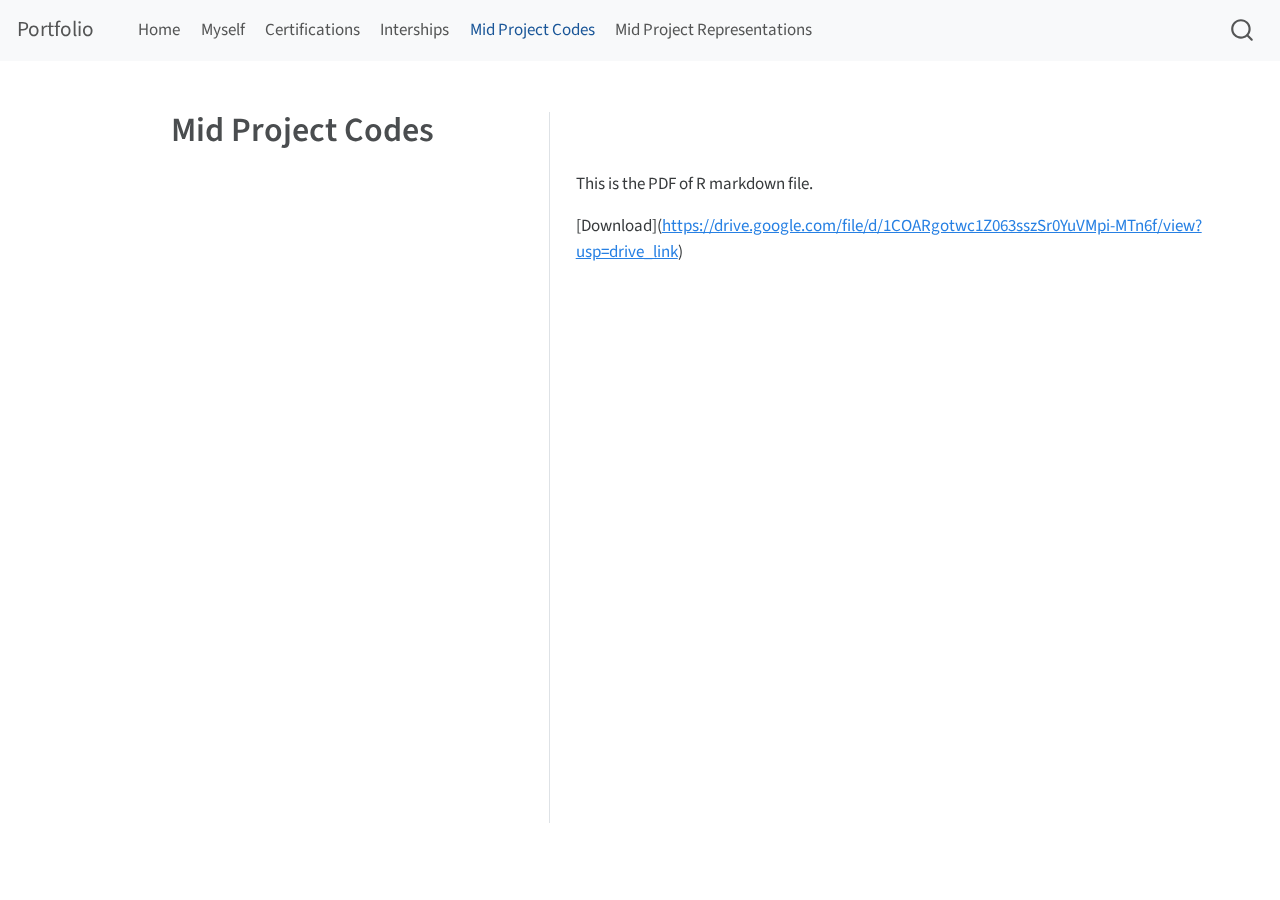
==== docs/Mid Project Codes.html @ 0e0ae460 "commit" ====
<!DOCTYPE html>
<html xmlns="http://www.w3.org/1999/xhtml" lang="en" xml:lang="en"><head>

<meta charset="utf-8">
<meta name="generator" content="quarto-1.3.450">

<meta name="viewport" content="width=device-width, initial-scale=1.0, user-scalable=yes">


<title>Portfolio - Mid Project Codes</title>
<style>
code{white-space: pre-wrap;}
span.smallcaps{font-variant: small-caps;}
div.columns{display: flex; gap: min(4vw, 1.5em);}
div.column{flex: auto; overflow-x: auto;}
div.hanging-indent{margin-left: 1.5em; text-indent: -1.5em;}
ul.task-list{list-style: none;}
ul.task-list li input[type="checkbox"] {
  width: 0.8em;
  margin: 0 0.8em 0.2em -1em; /* quarto-specific, see https://github.com/quarto-dev/quarto-cli/issues/4556 */ 
  vertical-align: middle;
}
</style>


<script src="site_libs/quarto-nav/quarto-nav.js"></script>
<script src="site_libs/quarto-nav/headroom.min.js"></script>
<script src="site_libs/clipboard/clipboard.min.js"></script>
<script src="site_libs/quarto-search/autocomplete.umd.js"></script>
<script src="site_libs/quarto-search/fuse.min.js"></script>
<script src="site_libs/quarto-search/quarto-search.js"></script>
<meta name="quarto:offset" content="./">
<script src="site_libs/quarto-html/quarto.js"></script>
<script src="site_libs/quarto-html/popper.min.js"></script>
<script src="site_libs/quarto-html/tippy.umd.min.js"></script>
<link href="site_libs/quarto-html/tippy.css" rel="stylesheet">
<link href="site_libs/quarto-html/quarto-syntax-highlighting.css" rel="stylesheet" id="quarto-text-highlighting-styles">
<script src="site_libs/bootstrap/bootstrap.min.js"></script>
<link href="site_libs/bootstrap/bootstrap-icons.css" rel="stylesheet">
<link href="site_libs/bootstrap/bootstrap.min.css" rel="stylesheet" id="quarto-bootstrap" data-mode="light">
<script id="quarto-search-options" type="application/json">{
  "location": "navbar",
  "copy-button": false,
  "collapse-after": 3,
  "panel-placement": "end",
  "type": "overlay",
  "limit": 20,
  "language": {
    "search-no-results-text": "No results",
    "search-matching-documents-text": "matching documents",
    "search-copy-link-title": "Copy link to search",
    "search-hide-matches-text": "Hide additional matches",
    "search-more-match-text": "more match in this document",
    "search-more-matches-text": "more matches in this document",
    "search-clear-button-title": "Clear",
    "search-detached-cancel-button-title": "Cancel",
    "search-submit-button-title": "Submit",
    "search-label": "Search"
  }
}</script>


<link rel="stylesheet" href="styles.css">
</head>

<body class="nav-fixed">

<div id="quarto-search-results"></div>
  <header id="quarto-header" class="headroom fixed-top">
    <nav class="navbar navbar-expand-lg navbar-dark ">
      <div class="navbar-container container-fluid">
      <div class="navbar-brand-container">
    <a class="navbar-brand" href="./index.html">
    <span class="navbar-title">Portfolio</span>
    </a>
  </div>
            <div id="quarto-search" class="" title="Search"></div>
          <button class="navbar-toggler" type="button" data-bs-toggle="collapse" data-bs-target="#navbarCollapse" aria-controls="navbarCollapse" aria-expanded="false" aria-label="Toggle navigation" onclick="if (window.quartoToggleHeadroom) { window.quartoToggleHeadroom(); }">
  <span class="navbar-toggler-icon"></span>
</button>
          <div class="collapse navbar-collapse" id="navbarCollapse">
            <ul class="navbar-nav navbar-nav-scroll me-auto">
  <li class="nav-item">
    <a class="nav-link" href="./index.html" rel="" target="">
 <span class="menu-text">Home</span></a>
  </li>  
  <li class="nav-item">
    <a class="nav-link" href="./Myself.html" rel="" target="">
 <span class="menu-text">Myself</span></a>
  </li>  
  <li class="nav-item">
    <a class="nav-link" href="./Certifications.html" rel="" target="">
 <span class="menu-text">Certifications</span></a>
  </li>  
  <li class="nav-item">
    <a class="nav-link" href="./Internships.html" rel="" target="">
 <span class="menu-text">Interships</span></a>
  </li>  
  <li class="nav-item">
    <a class="nav-link active" href="./Mid Project Codes.html" rel="" target="" aria-current="page">
 <span class="menu-text">Mid Project Codes</span></a>
  </li>  
  <li class="nav-item">
    <a class="nav-link" href="./Mid Project Representations.html" rel="" target="">
 <span class="menu-text">Mid Project Representations</span></a>
  </li>  
</ul>
            <div class="quarto-navbar-tools ms-auto">
</div>
          </div> <!-- /navcollapse -->
      </div> <!-- /container-fluid -->
    </nav>
</header>
<!-- content -->
<div id="quarto-content" class="quarto-container page-columns page-rows-contents page-layout-full page-navbar">
<!-- sidebar -->
<!-- margin-sidebar -->
    
<!-- main -->
<div class="quarto-about-trestles column-page">
  <div class="about-entity">
<header id="title-block-header" class="quarto-title-block default">
<div class="quarto-title">
<h1 class="title">Mid Project Codes</h1>
</div>
<div class="quarto-title-meta">
  </div>
</header>
  </div>
  <div class="about-contents"><main class="content column-page" id="quarto-document-content">
<section id="section" class="level2">
<h2 data-anchor-id="section"></h2>
<p>This is the PDF of R markdown file.</p>
<p>[Download](<a href="https://drive.google.com/file/d/1COARgotwc1Z063sszSr0YuVMpi-MTn6f/view?usp=drive_link" class="uri">https://drive.google.com/file/d/1COARgotwc1Z063sszSr0YuVMpi-MTn6f/view?usp=drive_link</a>)</p>


</section>
</main></div>
</div>
 <!-- /main -->
<script id="quarto-html-after-body" type="application/javascript">
window.document.addEventListener("DOMContentLoaded", function (event) {
  const toggleBodyColorMode = (bsSheetEl) => {
    const mode = bsSheetEl.getAttribute("data-mode");
    const bodyEl = window.document.querySelector("body");
    if (mode === "dark") {
      bodyEl.classList.add("quarto-dark");
      bodyEl.classList.remove("quarto-light");
    } else {
      bodyEl.classList.add("quarto-light");
      bodyEl.classList.remove("quarto-dark");
    }
  }
  const toggleBodyColorPrimary = () => {
    const bsSheetEl = window.document.querySelector("link#quarto-bootstrap");
    if (bsSheetEl) {
      toggleBodyColorMode(bsSheetEl);
    }
  }
  toggleBodyColorPrimary();  
  const isCodeAnnotation = (el) => {
    for (const clz of el.classList) {
      if (clz.startsWith('code-annotation-')) {                     
        return true;
      }
    }
    return false;
  }
  const clipboard = new window.ClipboardJS('.code-copy-button', {
    text: function(trigger) {
      const codeEl = trigger.previousElementSibling.cloneNode(true);
      for (const childEl of codeEl.children) {
        if (isCodeAnnotation(childEl)) {
          childEl.remove();
        }
      }
      return codeEl.innerText;
    }
  });
  clipboard.on('success', function(e) {
    // button target
    const button = e.trigger;
    // don't keep focus
    button.blur();
    // flash "checked"
    button.classList.add('code-copy-button-checked');
    var currentTitle = button.getAttribute("title");
    button.setAttribute("title", "Copied!");
    let tooltip;
    if (window.bootstrap) {
      button.setAttribute("data-bs-toggle", "tooltip");
      button.setAttribute("data-bs-placement", "left");
      button.setAttribute("data-bs-title", "Copied!");
      tooltip = new bootstrap.Tooltip(button, 
        { trigger: "manual", 
          customClass: "code-copy-button-tooltip",
          offset: [0, -8]});
      tooltip.show();    
    }
    setTimeout(function() {
      if (tooltip) {
        tooltip.hide();
        button.removeAttribute("data-bs-title");
        button.removeAttribute("data-bs-toggle");
        button.removeAttribute("data-bs-placement");
      }
      button.setAttribute("title", currentTitle);
      button.classList.remove('code-copy-button-checked');
    }, 1000);
    // clear code selection
    e.clearSelection();
  });
  function tippyHover(el, contentFn) {
    const config = {
      allowHTML: true,
      content: contentFn,
      maxWidth: 500,
      delay: 100,
      arrow: false,
      appendTo: function(el) {
          return el.parentElement;
      },
      interactive: true,
      interactiveBorder: 10,
      theme: 'quarto',
      placement: 'bottom-start'
    };
    window.tippy(el, config); 
  }
  const noterefs = window.document.querySelectorAll('a[role="doc-noteref"]');
  for (var i=0; i<noterefs.length; i++) {
    const ref = noterefs[i];
    tippyHover(ref, function() {
      // use id or data attribute instead here
      let href = ref.getAttribute('data-footnote-href') || ref.getAttribute('href');
      try { href = new URL(href).hash; } catch {}
      const id = href.replace(/^#\/?/, "");
      const note = window.document.getElementById(id);
      return note.innerHTML;
    });
  }
      let selectedAnnoteEl;
      const selectorForAnnotation = ( cell, annotation) => {
        let cellAttr = 'data-code-cell="' + cell + '"';
        let lineAttr = 'data-code-annotation="' +  annotation + '"';
        const selector = 'span[' + cellAttr + '][' + lineAttr + ']';
        return selector;
      }
      const selectCodeLines = (annoteEl) => {
        const doc = window.document;
        const targetCell = annoteEl.getAttribute("data-target-cell");
        const targetAnnotation = annoteEl.getAttribute("data-target-annotation");
        const annoteSpan = window.document.querySelector(selectorForAnnotation(targetCell, targetAnnotation));
        const lines = annoteSpan.getAttribute("data-code-lines").split(",");
        const lineIds = lines.map((line) => {
          return targetCell + "-" + line;
        })
        let top = null;
        let height = null;
        let parent = null;
        if (lineIds.length > 0) {
            //compute the position of the single el (top and bottom and make a div)
            const el = window.document.getElementById(lineIds[0]);
            top = el.offsetTop;
            height = el.offsetHeight;
            parent = el.parentElement.parentElement;
          if (lineIds.length > 1) {
            const lastEl = window.document.getElementById(lineIds[lineIds.length - 1]);
            const bottom = lastEl.offsetTop + lastEl.offsetHeight;
            height = bottom - top;
          }
          if (top !== null && height !== null && parent !== null) {
            // cook up a div (if necessary) and position it 
            let div = window.document.getElementById("code-annotation-line-highlight");
            if (div === null) {
              div = window.document.createElement("div");
              div.setAttribute("id", "code-annotation-line-highlight");
              div.style.position = 'absolute';
              parent.appendChild(div);
            }
            div.style.top = top - 2 + "px";
            div.style.height = height + 4 + "px";
            let gutterDiv = window.document.getElementById("code-annotation-line-highlight-gutter");
            if (gutterDiv === null) {
              gutterDiv = window.document.createElement("div");
              gutterDiv.setAttribute("id", "code-annotation-line-highlight-gutter");
              gutterDiv.style.position = 'absolute';
              const codeCell = window.document.getElementById(targetCell);
              const gutter = codeCell.querySelector('.code-annotation-gutter');
              gutter.appendChild(gutterDiv);
            }
            gutterDiv.style.top = top - 2 + "px";
            gutterDiv.style.height = height + 4 + "px";
          }
          selectedAnnoteEl = annoteEl;
        }
      };
      const unselectCodeLines = () => {
        const elementsIds = ["code-annotation-line-highlight", "code-annotation-line-highlight-gutter"];
        elementsIds.forEach((elId) => {
          const div = window.document.getElementById(elId);
          if (div) {
            div.remove();
          }
        });
        selectedAnnoteEl = undefined;
      };
      // Attach click handler to the DT
      const annoteDls = window.document.querySelectorAll('dt[data-target-cell]');
      for (const annoteDlNode of annoteDls) {
        annoteDlNode.addEventListener('click', (event) => {
          const clickedEl = event.target;
          if (clickedEl !== selectedAnnoteEl) {
            unselectCodeLines();
            const activeEl = window.document.querySelector('dt[data-target-cell].code-annotation-active');
            if (activeEl) {
              activeEl.classList.remove('code-annotation-active');
            }
            selectCodeLines(clickedEl);
            clickedEl.classList.add('code-annotation-active');
          } else {
            // Unselect the line
            unselectCodeLines();
            clickedEl.classList.remove('code-annotation-active');
          }
        });
      }
  const findCites = (el) => {
    const parentEl = el.parentElement;
    if (parentEl) {
      const cites = parentEl.dataset.cites;
      if (cites) {
        return {
          el,
          cites: cites.split(' ')
        };
      } else {
        return findCites(el.parentElement)
      }
    } else {
      return undefined;
    }
  };
  var bibliorefs = window.document.querySelectorAll('a[role="doc-biblioref"]');
  for (var i=0; i<bibliorefs.length; i++) {
    const ref = bibliorefs[i];
    const citeInfo = findCites(ref);
    if (citeInfo) {
      tippyHover(citeInfo.el, function() {
        var popup = window.document.createElement('div');
        citeInfo.cites.forEach(function(cite) {
          var citeDiv = window.document.createElement('div');
          citeDiv.classList.add('hanging-indent');
          citeDiv.classList.add('csl-entry');
          var biblioDiv = window.document.getElementById('ref-' + cite);
          if (biblioDiv) {
            citeDiv.innerHTML = biblioDiv.innerHTML;
          }
          popup.appendChild(citeDiv);
        });
        return popup.innerHTML;
      });
    }
  }
});
</script>
</div> <!-- /content -->



</body></html>
---- docs/site_libs/quarto-html/tippy.css ----
.tippy-box[data-animation=fade][data-state=hidden]{opacity:0}[data-tippy-root]{max-width:calc(100vw - 10px)}.tippy-box{position:relative;background-color:#333;color:#fff;border-radius:4px;font-size:14px;line-height:1.4;white-space:normal;outline:0;transition-property:transform,visibility,opacity}.tippy-box[data-placement^=top]>.tippy-arrow{bottom:0}.tippy-box[data-placement^=top]>.tippy-arrow:before{bottom:-7px;left:0;border-width:8px 8px 0;border-top-color:initial;transform-origin:center top}.tippy-box[data-placement^=bottom]>.tippy-arrow{top:0}.tippy-box[data-placement^=bottom]>.tippy-arrow:before{top:-7px;left:0;border-width:0 8px 8px;border-bottom-color:initial;transform-origin:center bottom}.tippy-box[data-placement^=left]>.tippy-arrow{right:0}.tippy-box[data-placement^=left]>.tippy-arrow:before{border-width:8px 0 8px 8px;border-left-color:initial;right:-7px;transform-origin:center left}.tippy-box[data-placement^=right]>.tippy-arrow{left:0}.tippy-box[data-placement^=right]>.tippy-arrow:before{left:-7px;border-width:8px 8px 8px 0;border-right-color:initial;transform-origin:center right}.tippy-box[data-inertia][data-state=visible]{transition-timing-function:cubic-bezier(.54,1.5,.38,1.11)}.tippy-arrow{width:16px;height:16px;color:#333}.tippy-arrow:before{content:"";position:absolute;border-color:transparent;border-style:solid}.tippy-content{position:relative;padding:5px 9px;z-index:1}
---- docs/site_libs/quarto-html/quarto-syntax-highlighting.css ----
/* quarto syntax highlight colors */
:root {
  --quarto-hl-ot-color: #003B4F;
  --quarto-hl-at-color: #657422;
  --quarto-hl-ss-color: #20794D;
  --quarto-hl-an-color: #5E5E5E;
  --quarto-hl-fu-color: #4758AB;
  --quarto-hl-st-color: #20794D;
  --quarto-hl-cf-color: #003B4F;
  --quarto-hl-op-color: #5E5E5E;
  --quarto-hl-er-color: #AD0000;
  --quarto-hl-bn-color: #AD0000;
  --quarto-hl-al-color: #AD0000;
  --quarto-hl-va-color: #111111;
  --quarto-hl-bu-color: inherit;
  --quarto-hl-ex-color: inherit;
  --quarto-hl-pp-color: #AD0000;
  --quarto-hl-in-color: #5E5E5E;
  --quarto-hl-vs-color: #20794D;
  --quarto-hl-wa-color: #5E5E5E;
  --quarto-hl-do-color: #5E5E5E;
  --quarto-hl-im-color: #00769E;
  --quarto-hl-ch-color: #20794D;
  --quarto-hl-dt-color: #AD0000;
  --quarto-hl-fl-color: #AD0000;
  --quarto-hl-co-color: #5E5E5E;
  --quarto-hl-cv-color: #5E5E5E;
  --quarto-hl-cn-color: #8f5902;
  --quarto-hl-sc-color: #5E5E5E;
  --quarto-hl-dv-color: #AD0000;
  --quarto-hl-kw-color: #003B4F;
}

/* other quarto variables */
:root {
  --quarto-font-monospace: SFMono-Regular, Menlo, Monaco, Consolas, "Liberation Mono", "Courier New", monospace;
}

pre > code.sourceCode > span {
  color: #003B4F;
}

code span {
  color: #003B4F;
}

code.sourceCode > span {
  color: #003B4F;
}

div.sourceCode,
div.sourceCode pre.sourceCode {
  color: #003B4F;
}

code span.ot {
  color: #003B4F;
  font-style: inherit;
}

code span.at {
  color: #657422;
  font-style: inherit;
}

code span.ss {
  color: #20794D;
  font-style: inherit;
}

code span.an {
  color: #5E5E5E;
  font-style: inherit;
}

code span.fu {
  color: #4758AB;
  font-style: inherit;
}

code span.st {
  color: #20794D;
  font-style: inherit;
}

code span.cf {
  color: #003B4F;
  font-style: inherit;
}

code span.op {
  color: #5E5E5E;
  font-style: inherit;
}

code span.er {
  color: #AD0000;
  font-style: inherit;
}

code span.bn {
  color: #AD0000;
  font-style: inherit;
}

code span.al {
  color: #AD0000;
  font-style: inherit;
}

code span.va {
  color: #111111;
  font-style: inherit;
}

code span.bu {
  font-style: inherit;
}

code span.ex {
  font-style: inherit;
}

code span.pp {
  color: #AD0000;
  font-style: inherit;
}

code span.in {
  color: #5E5E5E;
  font-style: inherit;
}

code span.vs {
  color: #20794D;
  font-style: inherit;
}

code span.wa {
  color: #5E5E5E;
  font-style: italic;
}

code span.do {
  color: #5E5E5E;
  font-style: italic;
}

code span.im {
  color: #00769E;
  font-style: inherit;
}

code span.ch {
  color: #20794D;
  font-style: inherit;
}

code span.dt {
  color: #AD0000;
  font-style: inherit;
}

code span.fl {
  color: #AD0000;
  font-style: inherit;
}

code span.co {
  color: #5E5E5E;
  font-style: inherit;
}

code span.cv {
  color: #5E5E5E;
  font-style: italic;
}

code span.cn {
  color: #8f5902;
  font-style: inherit;
}

code span.sc {
  color: #5E5E5E;
  font-style: inherit;
}

code span.dv {
  color: #AD0000;
  font-style: inherit;
}

code span.kw {
  color: #003B4F;
  font-style: inherit;
}

.prevent-inlining {
  content: "</";
}

/*# sourceMappingURL=debc5d5d77c3f9108843748ff7464032.css.map */
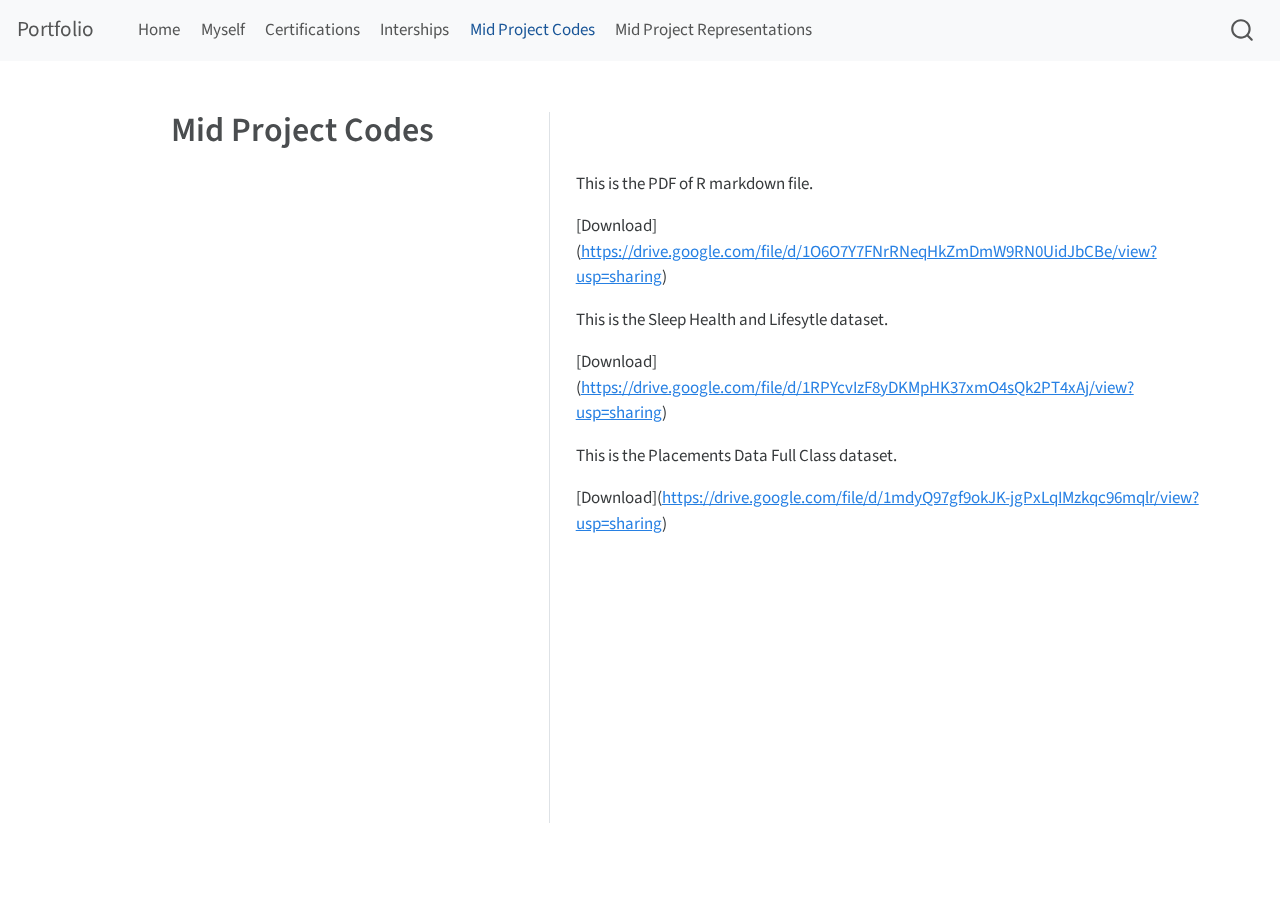
==== commit dd5ab804: "commit" ====
--- a/docs/Mid Project Codes.html
+++ b/docs/Mid Project Codes.html
@@ -131,7 +131,11 @@
 <section id="section" class="level2">
 <h2 data-anchor-id="section"></h2>
 <p>This is the PDF of R markdown file.</p>
-<p>[Download](<a href="https://drive.google.com/file/d/1COARgotwc1Z063sszSr0YuVMpi-MTn6f/view?usp=drive_link" class="uri">https://drive.google.com/file/d/1COARgotwc1Z063sszSr0YuVMpi-MTn6f/view?usp=drive_link</a>)</p>
+<p>[Download](<a href="https://drive.google.com/file/d/1O6O7Y7FNrRNeqHkZmDmW9RN0UidJbCBe/view?usp=sharing" class="uri">https://drive.google.com/file/d/1O6O7Y7FNrRNeqHkZmDmW9RN0UidJbCBe/view?usp=sharing</a>)</p>
+<p>This is the Sleep Health and Lifesytle dataset.</p>
+<p>[Download](<a href="https://drive.google.com/file/d/1RPYcvIzF8yDKMpHK37xmO4sQk2PT4xAj/view?usp=sharing" class="uri">https://drive.google.com/file/d/1RPYcvIzF8yDKMpHK37xmO4sQk2PT4xAj/view?usp=sharing</a>)</p>
+<p>This is the Placements Data Full Class dataset.</p>
+<p>[Download](<a href="https://drive.google.com/file/d/1mdyQ97gf9okJK-jgPxLqIMzkqc96mqlr/view?usp=sharing" class="uri">https://drive.google.com/file/d/1mdyQ97gf9okJK-jgPxLqIMzkqc96mqlr/view?usp=sharing</a>)</p>
 
 
 </section>
